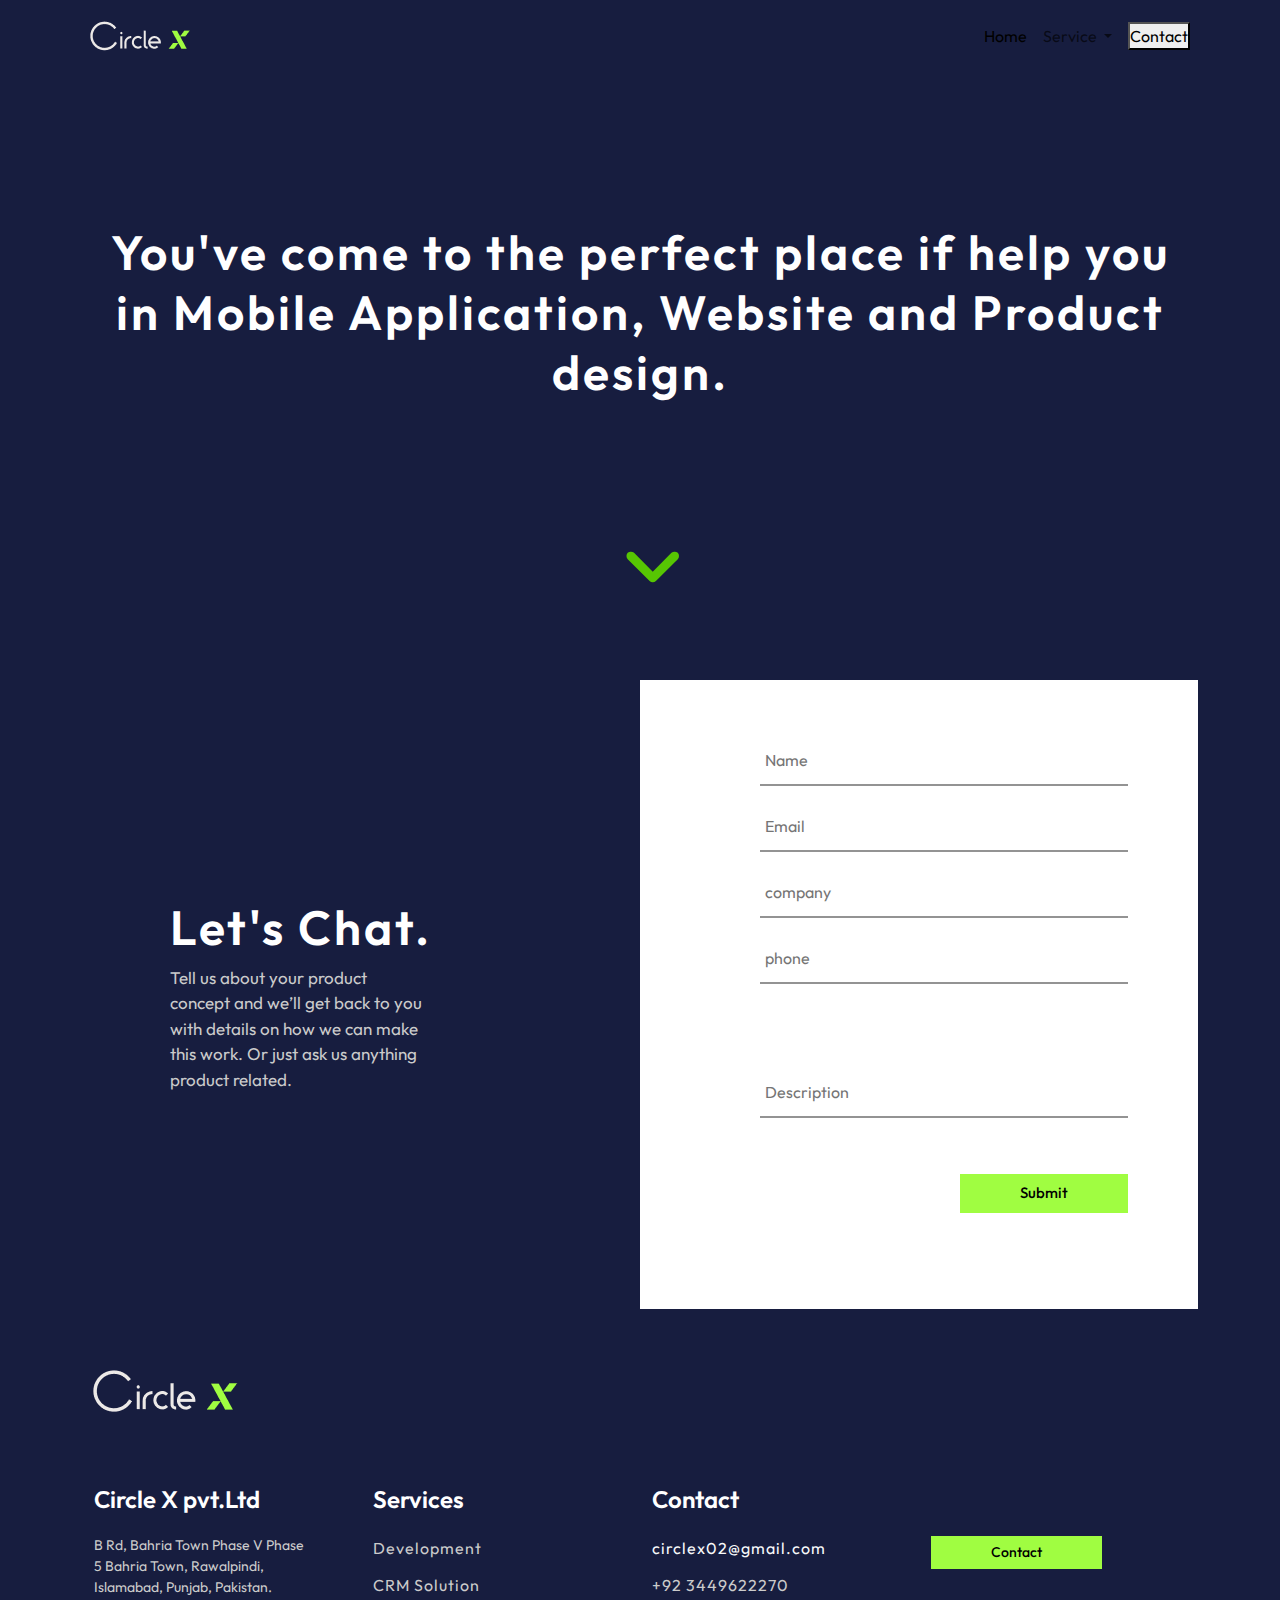
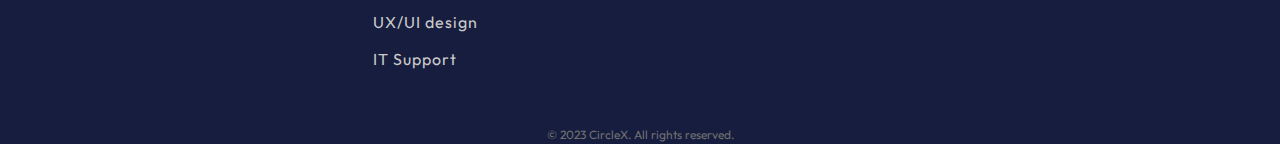
==== contact.html @ 3b0a6707 "first commit" ====
<!DOCTYPE html>
<html lang="en">
    <head>
        <meta charset="UTF-8">
        <meta name="viewport" content="width=device-width, initial-scale=1.0">
        <title>circleX site</title>
        <!-- ********bootstrap********** -->
        <link rel="stylesheet" href="https://cdn.jsdelivr.net/npm/bootstrap@5.3.3/dist/css/bootstrap.min.css">
        <link rel="stylesheet" href="https://cdnjs.cloudflare.com/ajax/libs/font-awesome/6.5.1/css/all.min.css">
        <link rel="preconnect" href="https://fonts.googleapis.com">
        <link rel="preconnect" href="https://fonts.gstatic.com" crossorigin>
        <link rel="stylesheet" href="styles/style.css">
    </head>
    <body>
        <!-- ****header****** -->
        <header id="site-header-2">
            <nav class="navbar navbar-expand-lg bg-body-tertiary">
                <div class="container">
                    <a class="navbar-brand" href="#">
                        <img src="photo/Group 17.png" alt="">
                    </a>
                    <button
                        class="navbar-toggler text-white bg-white"
                        type="button"
                        data-bs-toggle="collapse"
                        data-bs-target="#navbarNav"
                        aria-controls="navbarNav"
                        aria-expanded="false"
                        aria-label="Toggle navigation"
                    >
                        <span class="navbar-toggler-icon"></span>
                    </button>
                    <div class="collapse navbar-collapse " id="navbarNav">
                        <ul class="navbar-nav ms-auto align-items-center">
                            <li class="nav-item">
                                <a class="nav-link active text-md-white" aria-current="page" href="#">Home</a>
                            </li>
                            <li class="nav-item dropdown">
                                <a
                                    class="nav-link dropdown-toggle"
                                    href="#"
                                    role="button"
                                    data-bs-toggle="dropdown"
                                    aria-expanded="false"
                                >
                                    Service
                                </a>
                                <ul class="dropdown-menu mt-2 color-white">
                                    <li>
                                        <a class="dropdown-item" href="#">Action</a>
                                    </li>
                                    <li>
                                        <hr class="dropdown-divider">
                                    </li>
                                    <li>
                                        <a class="dropdown-item" href="#">Another action</a>
                                    </li>
                                    <li>
                                        <hr class="dropdown-divider">
                                    </li>
                                    <li>
                                        <a class="dropdown-item" href="#">Something else here</a>
                                    </li>
                                </ul>
                            </li>
                            <li class="nav-item">
                                <a class="nav-link" href="#">
                                    <button class="Contact-button">Contact</button>
                                </a>
                            </li>
                        </ul>
                    </div>
                </div>
            </nav>
        </header>
        <!-- ***********
        HERO SECTION -->
        <!-- ************ -->
        <section id="hero-2" class="bg-darkblue">
            <div class="container mx-auto hero-content text-center align-center-column ">
                <h1 class="h1-size txt-lg px-lg-4">
                    You've come to the perfect place if help you in Mobile  Application, Website and Product design.
                </h1>
                <div class="h1-div ms-lg-4 pttt-5">
                    <div class="d-flex align-items-center justify-content-center ">
                        <i id="arrow-2" onclick="scrollDown()" class="fa-solid fa-angle-down icon first-icon float-end"></i>
                    </div>
                </div>
            </div>
        </section>


        <section id="hero" class="position-relative">
            <div class="row position-absolute w-100 h-100 top-0 left-0 z-n1">
                <div class="col-12 col-md-12 col-lg-12 bg-blue"></div>
            </div>
            <div class="container mx-auto hero-content-2">
                <div class="row   flex-lg-row">
                    <div class="col-12 col-md-12 col-lg-6  first-col d-flex align-items-center justify-content-center ">
                        <div class="h1-div ms-lg-4">
                            <h1 class="h1-size txt-lg ">
                                Let's Chat.
                            </h1>
                            <p class="txt-small pe-0 pe-lg-5 div-width pb-5  py-5 py-lg-0 ">
                                Tell us about your product concept and we’ll get back to you with details on how we can make this work. Or just ask us anything product related.
                            </p>
                        </div>
                    </div>
                    <div class="col-12 col-md-12 col-lg-6 sec-col position-relative pss-5  p-5 p-lg-5 bg-white">
                        <form action="/action_page.php"> 
                           
                            <input type="text" id="fname" name="fname" placeholder="Name">
                            <input type="text" id="lname" name="lname" placeholder="Email">
                            <input type="text" id="lname" name="lname" placeholder="company">
                            <input type="text" id="lname" name="lname" placeholder="phone">
                            <input type="text" id="lname" name="lname" placeholder="Description" class="ptt-5">

                            <button class="site-button float-md-end  my-5">Submit</button>
                        </form>
                    </div>
                </div>
            </div>
        </section>
        <!-- **************
                       FOOTER
                    **************    -->
        <footer id="footer">
            <div class="container">
                <div class="footer-logo">
                    <img src="photo/footer-logo.png" alt="">
                </div>
                <div class="row py-5">
                    <div class="col-sm-12 col-md-6 col-lg-3 pe-5">
                        <h4 class="py-3">Circle X pvt.Ltd</h4>
                        <p class="pe-2">B Rd, Bahria Town Phase V Phase 5 Bahria Town, Rawalpindi, Islamabad, Punjab, Pakistan.</p>
                    </div>
                    <div class="col-sm-12 col-md-6 col-lg-3">
                        <h4 class="py-3">Services</h4>
                        <div>
                            <span class="pt-0">Development</span>
                            <br>
                            <span>CRM Solution</span>
                            <br>
                            <span>UX/UI design</span>
                            <br>
                            <span>IT Support</span>
                        </div>
                    </div>
                    <div class="col-sm-12 col-md-6 col-lg-3">
                        <h4 class="py-3">Contact</h4>
                        <div>
                            <span class="pt-0 contact-span text-light">circlex02@gmail.com</span>
                            <br>
                            <span>+92 3449622270</span>
                            <br>
                        </div>
                    </div>
                    <div class="col-sm-12 col-md-6 col-lg-3 pt-md-5 ">
                        <button class="Contact-button mt-3">Contact</button>
                    </div>
                </div>
                <div class="copy-write text-center">
                    <p class="copy-p">© 2023 CircleX. All rights reserved.</p>
                </div>
            </footer>
            <script src="https://cdn.jsdelivr.net/npm/bootstrap@5.3.3/dist/js/bootstrap.bundle.min.js"></script>
            <script src="script/scrrpt.js"></script>
        </body>
    </html>
---- styles/style.css ----
@import url("typograpy.css");

@import url('global.css');



* {
    box-sizing: border-box;
    padding: 0;
}

.container-small {
    max-width: 992px;
    padding-inline: 12px;
    margin: 0 auto;
}

.contact-container {
    max-width: 992px;
    padding-inline: 12px;
    margin: 0 auto;
}

.row {
    padding: 0;
    margin: 0;
}

#site-header {
    position: fixed;
    z-index: 9;
    padding: 15px 0;
    width: 100%;
}

.navbar {
    background-color: transparent !important;
}

#site-header a {
    color: white;
    font-size: 17px;
    font-weight: 600;
    padding: 0 15px;

}

.header .links {
    font-size: 17px;
    font-weight: 700;
}

.links-ul {
    color: #171D3F;
}

.navbar-logo {
    display: flex;
    justify-content: center;
    text-align: center;
}

#site-header .Contact-button {
    padding: 8px 40px;
    background-color: #A0FD41;
    border: none;
    font-weight: 500;
    font-size: 15px;

}

.navbar-toggler {
    color: white !important;
}
.color-white a{
    color: #171d3f!important;;
}

/* ****************
   Navbar End
**************** */
.r-100 {
    height: 70vh;
}

#hero .row-2 {
    position: absolute;
}

#hero .bg-blue {
    background-color: #171D3F;
    z-index: 9;
}

.span-blue {
    background-color: #171D3F !important;
}

#hero .hero-content {
    padding: 150px 0 80px 0;
}

.img-1,
.img-2 {
    height: 450px;
    object-fit: scale-down;
}

.img-1,
.img-2,
.span-1,
.span-2,
.sec-icon,
.sec-icon-2 {
    animation-name: animate;
    animation-play-state: running;
    animation-timing-function: linear;
    animation-duration: .3s;
}

@keyframes animate {
    0% {
        opacity: 0;
    }

    100% {
        opacity: 1;
    }
}

#hero .h1-div {
    max-width: 76%;
    /* text-align: cente; */
    font-size: 50px !important;
}

.h1-size {
    font-size: clamp(20px, 8vw, 48px);
    font-weight: 500;
}

.h1-div span {
    color: #A0FD41;
}

.Contact-button2 {
    padding: 15px 60px;
    background-color: #A0FD41;
    border: none;
    font-weight: 500;
    font-size: 19px;
    margin-top: 60px;
}

#site-header {
    background-color: #171D3F;
    box-shadow: rgba(0, 0, 0, 0.25) 0px 14px 28px, rgba(0, 0, 0, 0.22) 0px 10px 10px;
}

#site-header .header-color a {
    color: white;
}

.dropdown-menu a {
    color: black;
}



#hero .photo-icon {
    position: absolute;
    width: 95%;
}

#hero .first-icon {
    font-size: 50px;
    color: #7D90F2;
}

#hero .sec-icon {
    width: 15px;
    height: 15px;
    background-color: #7D90F2;
    display: block;
    border-radius: 50%;
    margin-right: -10px;
}

#hero .sec-icon-2 {
    width: 15px;
    height: 15px;
    background-color: #7D90F2;
    display: block;
    border-radius: 50%;
    margin-right: -10px;
}

/* *************
SECTION 2
888888888888 */
#section-2 {
    border-top: 1px solid white;
    background-color: #171D3F;
    color: white;
    padding: 50px 0;
    text-align: center;

}

#section-2 .heading {
    max-width: 28%;
    font-size: clamp(24px, 5vw, 28px) !important;

}

#section-2 .content {
    max-width: 77%;
    color: #CBCBCB;
}

/* **************
Section 3
****888888888 */
#card-section {
    padding: 80px 0;
}

#card-section .row {}

.card-section-h3 {
    font-weight: 600;
    padding-bottom: 80px;
}

#card-section .card {
    padding: 75px 85px 65px 55px;
    background-color: #E5E9FC;
    width: 100%;
    height: 100%;
}

#card-section .card-body {
    padding: 22px 0;
}

#card-section .card-title {
    font-size: clamp(22px, 5vw, 34px);
    font-family: var(--body);
    color: #55535B;
    font-weight: 600;
    line-height: 42px;
}

#card-section .card-text {
    font-size: clamp(14px, 5vw, 18px);
    color: #939393;
    font-weight: 400;
    padding: 0;
    line-height: 29px;
    letter-spacing: 1px;
}

.card-img-top {
    width: 90px;
}

/* <!-- *************
Section-4
************* --> */
#section-4 {
    border-top: 1px solid white;
    background-color: #171D3F;
    color: white;
    text-align: center;
    padding: 100px 0;
}

#section-4 .heading {
    width: 40%;
    font-size: clamp(24px, 5vw, 28px);

}

#section-4 .content {
    max-width: 77%;
    font-size: clamp(14px, 5vw, 18px);
}

/* <!-- 88888888888
Section-5
88888888888 --> */
#section-5 {
    padding: 30px;

}

#section-5 .s5-col {}

#section-5 .btn {
    padding: 4px 40px;
    background-color: #7D90F2;
    border-radius: 0;
    border: none;
    font-family: var(--btns);
    font-weight: 500;
    font-size: clamp(12px, 5vw, 18px);
    color: white;
    line-height: 28px;

}

#section-5 .heading {
    font-size: clamp(25px, 5vw, 34px);
    font-family: var(--body);
    color: #1D1946;
    padding-top: 80px;
}

#section-5 .content {
    font-family: var(--body);
    font-weight: 400;
    font-size: clamp(14px, 5vw, 18px);
    color: #939393;
    letter-spacing: 1px;
    line-height: 28px;
}

/* <!-- *********
        Section-6
        ********* --> */
#section-6 {
    padding: 80px 0;
    border-top: .3px solid #55535b8e;
    border-bottom: .1px solid #55535b8e;

}

.s6-first-col {}

#section-6 .btn {
    padding: 4px 40px;
    background-color: #57C603;
    border-radius: 0;
    border: none;
    font-family: var(--btns);
    font-weight: 500;
    font-size: clamp(10px, 4vw, 18px);
    color: white;
    line-height: 28px;

}

#section-6 .content {
    font-family: var(--body);
    font-weight: 400;
    font-size: clamp(14px, 5vw, 18px);
    color: #939393;
    letter-spacing: 1px;
    line-height: 28px;
}

/* <!-- 88888888888
Section-7
88888888888 --> */
#section-5 {
    padding: 30px;

}

#section-7 .btn {
    padding: 4px 40px;
    background-color: #FC772E;
    border-radius: 0;
    border: none;
    font-family: var(--btns);
    font-weight: 500;
    font-size: clamp(12px, 5vw, 18px);
    color: white;
    line-height: 28px;

}

#section-7 .heading {
    font-size: clamp(25px, 5vw, 34px);
    font-family: var(--body);
    color: #1D1946;
    padding-top: 80px;
}

#section-7 .content {
    font-family: var(--body);
    font-weight: 400;
    font-size: clamp(14px, 5vw, 18px);
    color: #939393;
    letter-spacing: 1px;
    line-height: 28px;

}

/* *************
Section-8
************* */
#section-8 {
    border-top: 1px solid white;
    background-color: #171D3F;
    color: white;
    text-align: center;
    padding: 100px 0;
}

#section-8 .heading {
    width: 40%;
    font-size: clamp(24px, 5vw, 28px);

}

#section-8 .content {
    max-width: 70%;
    font-size: clamp(14px, 5vw, 18px);
}

#section-8 .mini-card-row {
    margin-top: 180px;
}

#section-8 .cards-container {
    position: relative;
}

#section-8 .border-vertical {
    width: calc(50% + 2rem);
    height: 50%;
    border-right: dashed 3px white;
    position: absolute;
    left: 49.7%;
    top: 0px;
    transform: translateX(-50%);
}

#section-8 .border-vertical-2 {
    width: 50%;
    height: 50%;
    border-left: dashed 3px white;
    position: absolute;
    left: 48.6%;
    bottom: 0;
    transform: translateX(-50%);
}

#section-8 .horizontal-border {
    border-top: dashed 3px white;
    top: 70px;
    width: 50%;
    text-align: center;
    z-index: -1;
    left: 50px;

}

#section-8 .card-one {
    display: flex;
    align-items: center;
    padding: 30px 15px;
    background-color: #E5E9FC;
    border-radius: 10px;
    position: relative;
}

.card-one .card-heading {
    font-family: var(--body);
    font-size: clamp(20px, 4vw, 30px);
    line-height: 41px;
    font-weight: 400;
    color: #55535B;
    text-align: start;
}

.card-one .card-names {
    font-family: var(--body);
    font-weight: 400;
    font-size: clamp(16px, 4vw, 22px);
    letter-spacing: 1px;
    color: #939393;
    text-align: start;
}

#section-8 .circle {
    width: 26px;
    height: 26px;
    border-radius: 50%;
    background-color: #E5E9FC;
    position: absolute;
    padding: 6px;
    left: -13px;
    top: 50%;
    transform: translateY(-50%);
    display: flex;
    align-items: center;
    justify-content: center;
}

#section-8 .circle .dot {
    width: 100%;
    height: 100%;
    display: inline-block;
    border-radius: 50%;
    background-color: #4556BB;
    position: relative;

}


#section-8 .circle-2 {
    width: 26px;
    height: 26px;
    border-radius: 50%;
    background-color: #E5E9FC;
    position: absolute;
    padding: 6px;
    right: 50%;
    top: -13px;
    transform: translateX(50%);
    display: flex;
    align-items: center;
    justify-content: center;
}

#section-8 .dot-2 {
    width: 100%;
    height: 100%;
    display: inline-block;
    border-radius: 50%;
    background-color: #4556BB;
    position: relative;

}

#section-8 .circle-3 {
    width: 26px;
    height: 26px;
    border-radius: 50%;
    background-color: #E5E9FC;
    position: absolute;
    padding: 6px;
    right: -13px;
    top: 50%;
    transform: translateY(-50%);
    display: flex;
    align-items: center;
    justify-content: center;
}

#section-8 .dot-3 {
    width: 100%;
    height: 100%;
    display: inline-block;
    border-radius: 50%;
    background-color: #4556BB;
    position: relative;

}

#section-8 .circle-4 {
    width: 26px;
    height: 26px;
    border-radius: 50%;
    background-color: #E5E9FC;
    position: absolute;
    padding: 6px;
    left: 50%;
    top: -13px;
    transform: translateX(-50%);
    display: flex;
    align-items: center;
    justify-content: center;
}

#section-8 .dot-4 {
    width: 100%;
    height: 100%;
    display: inline-block;
    border-radius: 50%;
    background-color: #4556BB;
    position: relative;

}

#section-8 .circle-6 {
    width: 26px;
    height: 26px;
    border-radius: 50%;
    background-color: #E5E9FC;
    position: absolute;
    padding: 6px;
    right: 51%;
    top: -13px;
    transform: translateX(50%);
    display: flex;
    align-items: center;
    justify-content: center;
}

#section-8 .dot-6 {
    width: 100%;
    height: 100%;
    display: inline-block;
    border-radius: 50%;
    background-color: #4556BB;
    position: relative;

}

/* <!-- *************
        Section-9
        ************* --> */
#section-9 {
    background-color: #171D3F;
    color: white;
    text-align: center;
    padding: 100px 0;
}

#section-9 .heading {
    width: 40%;
    font-size: clamp(24px, 5vw, 28px);
}

/* <!-- *************
Section-10
************* --> */
#section-10 .bg-blue {
    background-color: #171D3F;
    z-index: 9;
}

#section-10 .text {
    font-size: clamp(29px, 5vw, 42px);
    line-height: 67px;
    font-weight: 400;
    font-family: var(--body);
    color: #4556BB;
    padding: 20px 10px;
}



#section-10 .slider-tools {
    /* margin-top: 80px; */
    display: flex;
    align-items: center;
    justify-content: space-between;
}

#section-10 h4 {
    font-family: var(--body);
    font-weight: 600;
    font-size: clamp(14px, 5vw, 24px);
}

#section-10 p {
    font-family: var(--body);
    font-weight: 400;
    font-size: 15px;
}

#section-10 .slider-div {
    padding: 0px 50px;

}

#section-10 .spans {
    display: flex;
    align-items: center;
    justify-content: end;
    padding-left: 5px;
}

#section-10 .spans span {
    display: block;
    margin: 10px 5px;
    width: 10px;
    height: 10px;
    background-color: black;
    border-radius: 50%;
}

#section-10 .arrow-margin {
    transform: translateY(-80px);
    margin-right: 25px;
    background-color: transparent;
}

/* *************
Section-11
************* */
#section-11 {
    padding: 150px 0;
}

.arrows-div {
    width: 100%;
    position: absolute;
    display: flex;
    justify-content: space-between;
    top: 50%;
    z-index: 1;
}

.arrows-div i {
    background-color: skyblue;
    padding: 5px;
}

.slider-left-arrow {
    left: 0;
}

.slider-right-arrow {
    right: 5px;
}

.slider {
    display: flex;
    column-gap: 20px;
    transition: all .4s ease-in-out;
}

#section-11 .avatar-card {
    overflow: hidden;
}

#section-11 .card {
    min-width: 225px;
    border-radius: 20px;
    overflow: hidden;
}

#section-11 .card-img-top {
    width: 100%;
}


#section-11 .card-body {
    background-color: whitesmoke;
}

/**************
Section-12
**************/
#section-12 .s12-content {
    width: 100%;
    background-color: #171D3F;
    margin-bottom: 120px;
    text-align: center;
    display: flex;
    align-items: center;
    flex-direction: column;
    justify-content: center;

}

#section-12 .s12-color {
    background-color: #171D3F;
}

#section-12 .Contact-button {
    padding: 10px 60px;
    background-color: #A0FD41;
    border: none;
    font-weight: 500;
    font-size: clamp(12px, 4vw, 17px);
}

#section-12 h2 {
    color: white;
    font-family: var(--body);
    font-size: clamp(25px, 4vw, 34px);
}

#section-12 p {
    color: white;
    font-family: var(--body);
    font-size: clamp(14px, 4vw, 20px);
}

#section-12 .dev-width {
    width: 530px;
    padding: 45px 0;
}

/* **************
FOOTER
************* */
#footer {
    padding: 50px 0 0px 0;
    background-color: #171D3F;

}

#footer .footer-logo {}

#footer h4 {
    color: white;
    font-size: clamp(18px, 8vw, 24px);
    font-family: var(--body);
    line-height: 23px;
    font-weight: 600;
}

#footer p {
    color: #CBCBCB;
    font-size: clamp(10px, 4vw, 14px);
    font-family: var(--body);
}

#footer span {
    padding: 5px 0;
    color: #CBCBCB;
    font-size: clamp(12px, 5vw, 16px);
    font-family: var(--body);
    line-height: 27px;
    letter-spacing: 1px;
    font-weight: 400;
    display: inline-block;
}

#footer .Contact-button {
    padding: 6px 60px;
    background-color: #A0FD41;
    border: none;
    font-weight: 500;
    font-size: clamp(10px, 4vw, 14px);
}

.copy-write .copy-p {
    font-family: var(--body);
    font-size: clamp(8px, 4vw, 12px) !important;
    color: #717171 !important;
    padding: 0;
    margin: 0;

}

/* _____________________________________________________________________
_____________________________________________________________________
       ---------------page NO 2-----------------------
______________________________________________________________________
______________________________________________________________________ */







/* ++++++++++++++
Hero-Section
+++++++++++++ */
.r-100 {
    height: 70vh;
}

#hero-2 .row-2 {
    position: absolute;
}

#hero-2 .custom-height {
    height: 135%;
}

#hero-2 .bg-blue {
    background-color: #171D3F;
    z-index: 9;
}

.span-blue {
    background-color: #171D3F !important;
}

#hero-2 .hero-content {
    padding: 150px 0 80px 0;
}


#hero-2 .h1-div {
    max-width: 76%;
    /* text-align: cente; */
    font-size: 50px !important;
}

.h1-size {
    font-size: clamp(23px, 5vw, 48px);
    font-weight: 600;
    line-height: 60px;
    letter-spacing: 3px;

}

.h1-div span {
    color: #A0FD41;
}

.Contact-button2 {
    padding: 15px 60px;
    background-color: #A0FD41;
    border: none;
    font-weight: 600;
    font-size: 19px;
    margin: 40px 0;
}

#site-header-2 {
    background-color: #171D3F;
    box-shadow: rgba(0, 0, 0, 0.25) 0px 14px 28px, rgba(0, 0, 0, 0.22) 0px 10px 10px;

}

.header-color a {
    color: white;
}

.dropdown-menu a {
    color: black;
}




#hero-2 .sec-icon {
    width: 15px;
    height: 15px;
    background-color: #7D90F2;
    display: block;
    border-radius: 50%;
    margin-right: -10px;
}

#hero-2 .sec-icon-2 {
    width: 15px;
    height: 15px;
    background-color: #7D90F2;
    display: block;
    border-radius: 50%;
    margin-right: -10px;
}

#arrow-2 {
    color: #57C603;
    font-size: 70px;

}


/* +++++++++++++
p2-SECTION 2
++++++++++++ */
#p2-section-2 {
    border-top: 1px solid white;
    background-color: #171D3F;
    color: white;
    padding: 100px 0;
    text-align: center;

}

#p2-section-2 .heading {
    color: white;
    max-width: 58%;
    font-size: clamp(20px, 4vw, 28px) !important;

}

#p2-section-2 .content {
    max-width: 60%;
    color: #CBCBCB;
}

/* +++++++++++++
p2-SECTION 3
++++++++++++ */
#p2-section-3 {
    border-top: 1px solid white;
    color: white;
    padding: 50px 0;
    text-align: center;

}

#p2-section-3 .heading {
    max-width: 50%;
    color: #171D3F;
    font-size: clamp(20px, 4vw, 34px) !important;
    font-weight: 600;

}

#p2-section-3 .content {
    max-width: 60%;
    color: #939393;
    font-size: clamp(10px, 5vw, 18px);
}

/*++++++++++++
p2-Section-4
++++++++++++++*/
#card-section-2 {
    padding: 80px 0;
}


.card-section-h3 {
    font-weight: 600;
    padding-bottom: 80px;
    width: 60%;
}

#card-section-2 .card {
    padding: 44px 60px 10px 50px;
    background-color: #E5E9FC;
    width: 100%;
    height: 100%;
}

#card-section-2 .card-body {
    padding: 22px 0;
}

#card-section-2 .card-title {
    font-size: clamp(22px, 5vw, 34px);
    font-family: var(--body);
    color: #55535B;
    font-weight: 600;
    line-height: 42px;
}

#card-section-2 .card-text {
    font-size: clamp(14px, 5vw, 18px);
    color: #939393;
    font-weight: 400;
    padding: 0;
    line-height: 29px;
    letter-spacing: 1px;
}

.card-img-top {
    width: 90px;
}

/*+++++++++++++
p2-section-5
+++++++++++++*/

#p2-section-5 {
    font-family: var(--body);
    font-weight: 600;
    line-height: 36px;
    font-size: clamp(12px, 5vw, 28px);
    padding: 120px 0;
}

#p2-section-5 .photo-ul li {
    padding: 6px 0;
    list-style-type: none;
}

#p2-section-5 .languges-names li {
    padding: 8px;
    font-family: var(--body);
    font-weight: 400;
    font-size: clamp(12px, 5vw, 20px);
}

/* _____________________________________________________________________
_____________________________________________________________________
       ---------------page NO 3-----------------------
______________________________________________________________________
______________________________________________________________________ */

/* +++++++++++++
 p-3 Section-2
++++++++++++++ */
.p3-section-2 {
    border-top: 1px solid white;
    color: white;
    padding: 80px 0 !important;
    text-align: center;

}

.l-spacing {
    letter-spacing: 1px;
}

.content-1 {
    max-width: 100%;
    color: #939393;
    font-size: clamp(10px, 5vw, 18px);
}

.div-width{
    max-width: 75%;
}

.pss-5{
    padding-left: 120px!important;
    padding-right: 70px!important;
}
.pxx-5{
    padding: 0 50px;
}
.ptt-5{
    padding-top: 80px!important;
}
.pttt-5{
    padding-top: 120px!important;
}



/* form */
input[type=text] {
    font-family: var(--body);
    color:#939393;
    width: 100%;
    padding: 12px 20px 12px 5px;
    margin: 8px 0;
    box-sizing: border-box;
    border: none;
    border-bottom: 2px solid #939393;
  }
textarea[type=text] {
    font-family: var(--body);
    color:#939393;
    width: 100%;
    padding: 12px 20px;
    margin: 8px 0;
    box-sizing: border-box;
    border: none;
    border-bottom: 2px solid #CBCBCB;
  }




/* 888888888888888888888888888888888
Media Quries
********************************* */
@media only screen and (min-width: 1440px) {
    #section-10 .slider-div {
        margin-top: 100px;
    }
}

#section-10 .slider-tools {
    margin-top: 320px;
}

#hero-2 .h1-div {
    max-width: 76%;
    /* text-align: cente; */
    font-size: 50px !important;
}

#hero-2 .custom-height {
    min-height: 100%;
}

@media only screen and (max-width: 1023px) {
    .container-small {
        max-width: 600px;
    }

    .Contact-button2 {
        padding: 10px 30px;
        font-size: 14px;
    }

    .first-col {
        margin-top: 50px;
    }

    #section-2 .heading {
        max-width: 50%;
    }

    #hero .sec-icon {
        margin-right: 0;
    }

    .h1-size {
        margin-top: 60px;
        width: 100%;
    }

    .card-img-top {
        width: 60px;
    }

    #card-section-2 .card-img-top {
        width: 60px;
    }

    #card-section .card,
    #card-section-2 .card {
        padding: 55px 75px;
    }



    #section-5 .heading {
        padding-top: 0;
    }

    #hero .h1-div {
        max-width: 90%;
    }

    #section-4 .heading {
        width: 80%;
    }

    .s6-first-col {
        padding: 0 70px;
    }

    #section-6 .btn {
        padding: 1px 20px;
    }

    #seciton-8 .horizontal-border {
        display: none;
    }

    #section-8 .border-vertical-2 {
        display: none;
    }

    #section-8 .border-vertical {
        width: 50%;
        height: 100%;
        position: absolute;
        left: 23.8%;
        top: 0px;
        transform: translateX(-50%);
    }

    .card-one img {
        width: 70px
    }

    #section-8 .circle,
    #section-8 .circle-2,
    #section-8 .circle-3,
    #section-8 .circle-4,
    #section-8 .circle-6 {
        top: 0;
        left: 46%;
        transform: translateY(-50%);

    }

    #section-9 {
        padding-bottom: 0;
    }

    #section-9 .heading {
        width: 90%;
    }

    #section-10 .slider-div {
        padding: 100px 15px;
    }

    #section-10 .text {
        line-height: 35px;
    }

    #section-10 .slider-tools {
        margin-top: 100px;
        background-color: white;
        padding: 10px 20px;
        margin-bottom: 30px;
    }

    #section-10 .arrow-margin {
        transform: translateY(-112px);
    }

    /* 
    #section-10 .img-col {
        background-color:#171D3F ;
    } */
    #section-10 .clinet-img {
        padding: 50px 0;
    }

    /* #section-11 .avatar-card{
        flex-direction: column;
    } */
    #section-11 .card {
        min-width: 250px;
        margin-top: 10px;
    }
    /* .pss-5{
        padding-left:40px!important;
        padding-right: 40px!important;
    } */
    .div-width{
        max-width: 100%;
    }


    /* _____________________________________________________________________
_____________________________________________________________________
       ---------------page NO 2-----------------------
______________________________________________________________________
______________________________________________________________________ */
    #hero-2 .hero-content {
        padding: 50px 0 80px 0;
    } 
    #hero-2 .hero-content-2{
        padding: 20px 0 80px 0;
    }


    #hero-2 .h1-div {
        max-width: 91%;
    }

    #hero-2 .h1-size {
        line-height: 45px;
    }

    #hero-2 .custom-height {
        height: 161%;
    }
}

/* _____________________________________________________________________
_____________________________________________________________________
       ---------------page NO 3-----------------------
______________________________________________________________________
______________________________________________________________________ */


/* Mobil secrn */
@media only screen and (max-width: 676px) {

    .first-col {
        margin-top: 50px;
    }

    #section-2 .heading {
        max-width: 50%;
    }

    #section-2 .heading {
        max-width: 70%;
    }

    #card-section .card,
    #card-section-2 .card {
        padding: 20px 35px;
    }

    .card-section-h3 {
        padding-bottom: 20px;
    }

    #section-6 .btn {
        padding: 1px 20px;
    }

    .s6-first-col {
        padding: 0 38px;
    }

    #section-8 .circle,
    #section-8 .circle-2,
    #section-8 .circle-3,
    #section-8 .circle-4,
    #section-8 .circle-6 {
        top: 0;
        left: 43%;
        transform: translateY(-50%);

    }

    #section-8 .heading {
        width: 100%;
    }

    #section-8 .content {
        width: 100%;
    }

    .left-arrow {
        width: 15%;
    }

    .right-arrow {
        width: 15%;
        color: white;
    }

    #section-10 .spans span {
        width: 7px;
        height: 7px;
    }

    #secion-10 .spans {
        margin-left: 10px;
    }

    #section-12 .dev-width {
        width: 258px;
        padding: 45px 0;
    }

    #section-12 .contact-container {
        max-width: 320px;
    }
    .navbar-toggler{
        font-size: 15px;
    }

    /* _____________________________________________________________________
_____________________________________________________________________
       ---------------page NO 2-----------------------
______________________________________________________________________
______________________________________________________________________ */


    #hero-2 .h1-size {
        margin-top: 80px;
        line-height: 30px;
    }

    #hero-2 .custom-height {
        height: 180%;
    }


    /* _____________________________________________________________________
_____________________________________________________________________
              ---------------page NO 3-----------------------
______________________________________________________________________
______________________________________________________________________ */
    .pss-5{
        padding-left:40px!important;
        padding-right: 20px!important;
    }

}
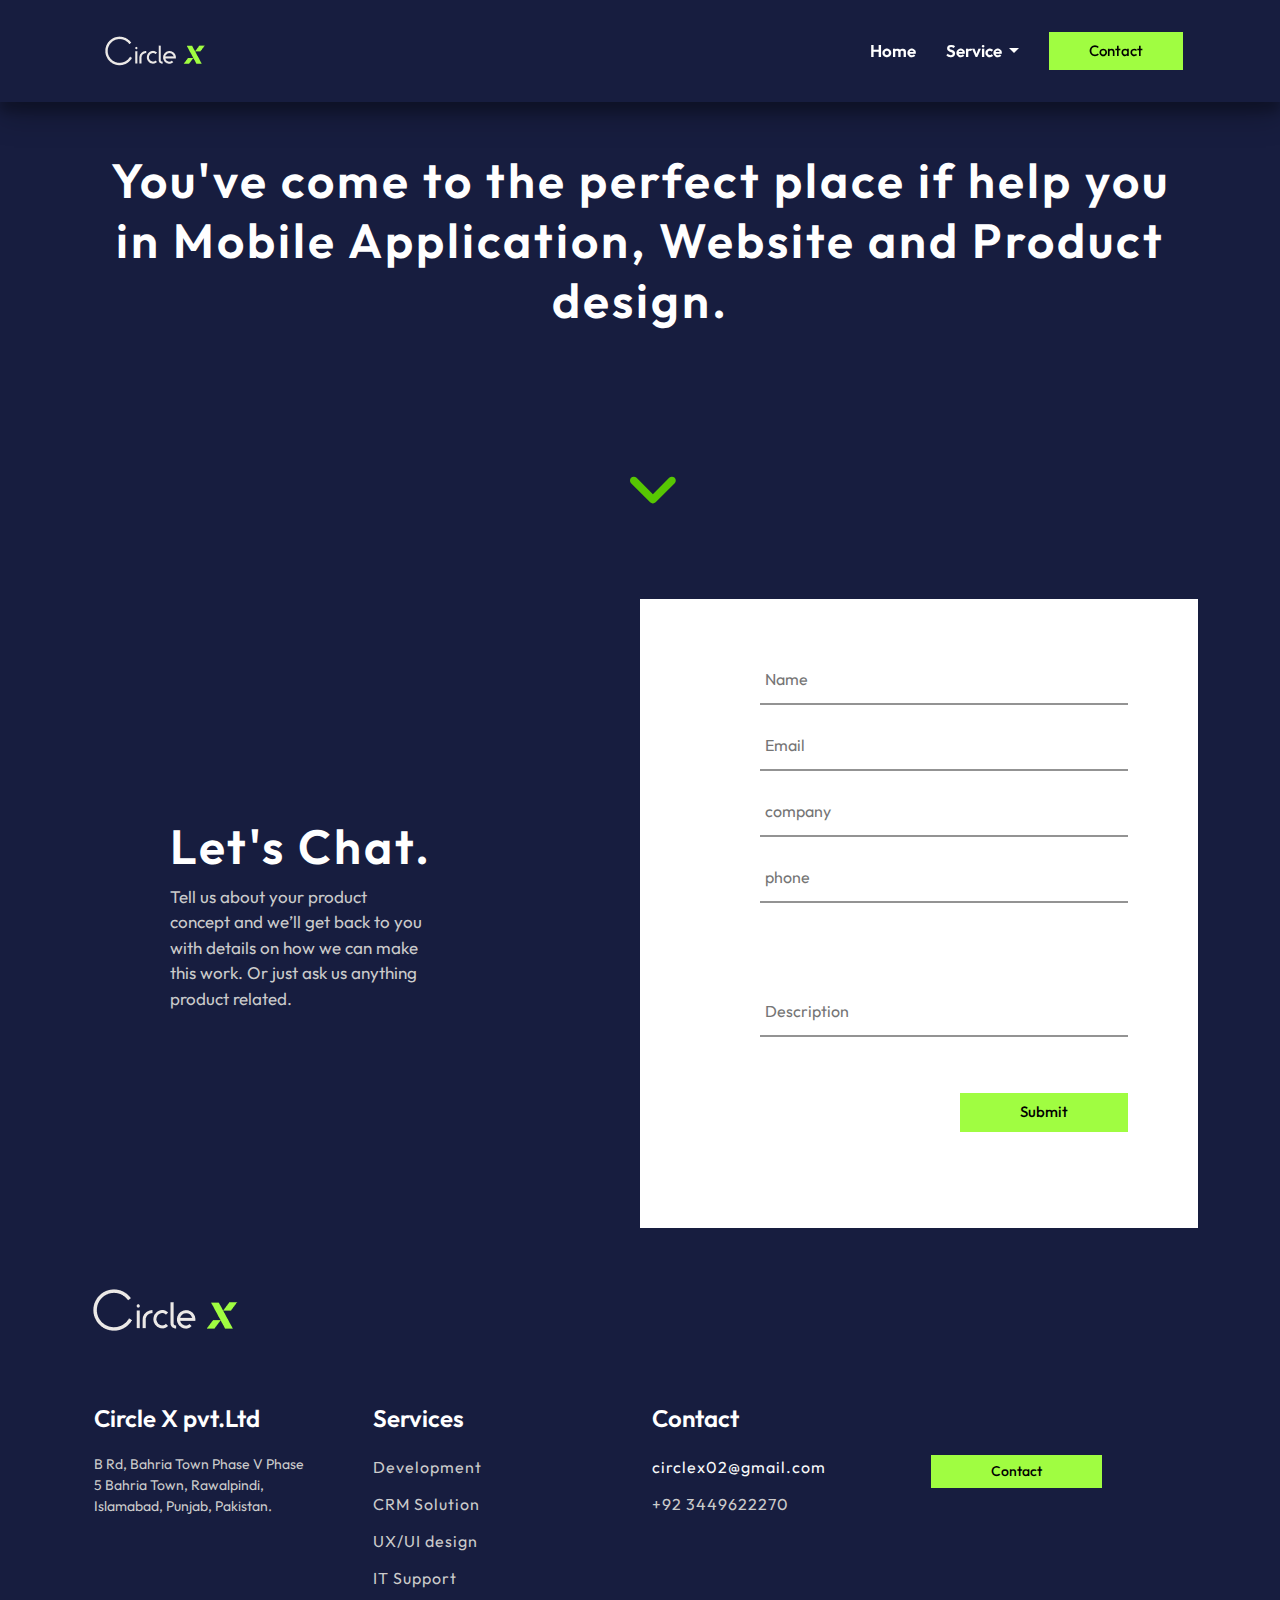
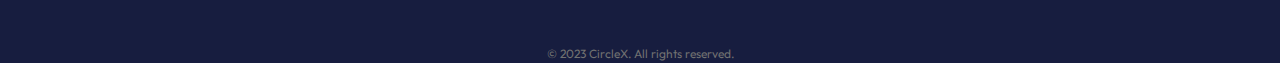
==== commit 9b062af9: "Set Styling a little bit changes" ====
--- a/contact.html
+++ b/contact.html
@@ -13,7 +13,7 @@
     </head>
     <body>
         <!-- ****header****** -->
-        <header id="site-header-2">
+        <header id="site-header">
             <nav class="navbar navbar-expand-lg bg-body-tertiary">
                 <div class="container">
                     <a class="navbar-brand" href="#">
@@ -96,7 +96,7 @@
             </div>
             <div class="container mx-auto hero-content-2">
                 <div class="row   flex-lg-row">
-                    <div class="col-12 col-md-12 col-lg-6  first-col d-flex align-items-center justify-content-center ">
+                    <div class="col-12 col-md-12 col-lg-6  first-col d-flex align-items-center justify-content-lg-center ">
                         <div class="h1-div ms-lg-4">
                             <h1 class="h1-size txt-lg ">
                                 Let's Chat.
--- a/styles/style.css
+++ b/styles/style.css
@@ -41,7 +41,7 @@
     color: white;
     font-size: 17px;
     font-weight: 600;
-    padding: 0 15px;
+    padding: 5px 15px;
 
 }
 
@@ -946,7 +946,7 @@
 
 #arrow-2 {
     color: #57C603;
-    font-size: 70px;
+    font-size: clamp(61px, 5vw ,40px)
 
 }
 
@@ -1164,6 +1164,9 @@
 #hero-2 .custom-height {
     min-height: 100%;
 }
+.content-1{
+    max-width: 100%;
+}
 
 @media only screen and (max-width: 1023px) {
     .container-small {
@@ -1190,6 +1193,7 @@
     .h1-size {
         margin-top: 60px;
         width: 100%;
+        line-height: 30px;
     }
 
     .card-img-top {
@@ -1225,6 +1229,9 @@
 
     #section-6 .btn {
         padding: 1px 20px;
+    }
+    #section-7 .heading{
+        padding-top: 20px;
     }
 
     #seciton-8 .horizontal-border {
@@ -1334,6 +1341,18 @@
     #hero-2 .custom-height {
         height: 161%;
     }
+    #p2-section-2 .content{
+        max-width: 80%;
+    }
+    #p2-section-3 .heading{
+        max-width: 80%;
+    }
+    #p2-section-3 .content{
+        max-width: 80%;
+    }
+    .card-section-h3{
+        width: 100%;
+    }
 }
 
 /* _____________________________________________________________________
@@ -1365,6 +1384,7 @@
 
     .card-section-h3 {
         padding-bottom: 20px;
+        width: 100%;
     }
 
     #section-6 .btn {
@@ -1391,7 +1411,7 @@
     }
 
     #section-8 .content {
-        width: 100%;
+        max-width: 90%;
     }
 
     .left-arrow {
@@ -1438,6 +1458,18 @@
 
     #hero-2 .custom-height {
         height: 180%;
+    }
+    #hero-2 .hero-content {
+        padding: 50px 0 20px 0;
+    } 
+    #p2-section-2 .content{
+        max-width: 80%;
+    }
+    #p2-section-3 .content{
+        max-width: 80%;
+    }
+    #p2-section-3 .heading{
+        max-width: 80%;
     }
 
 
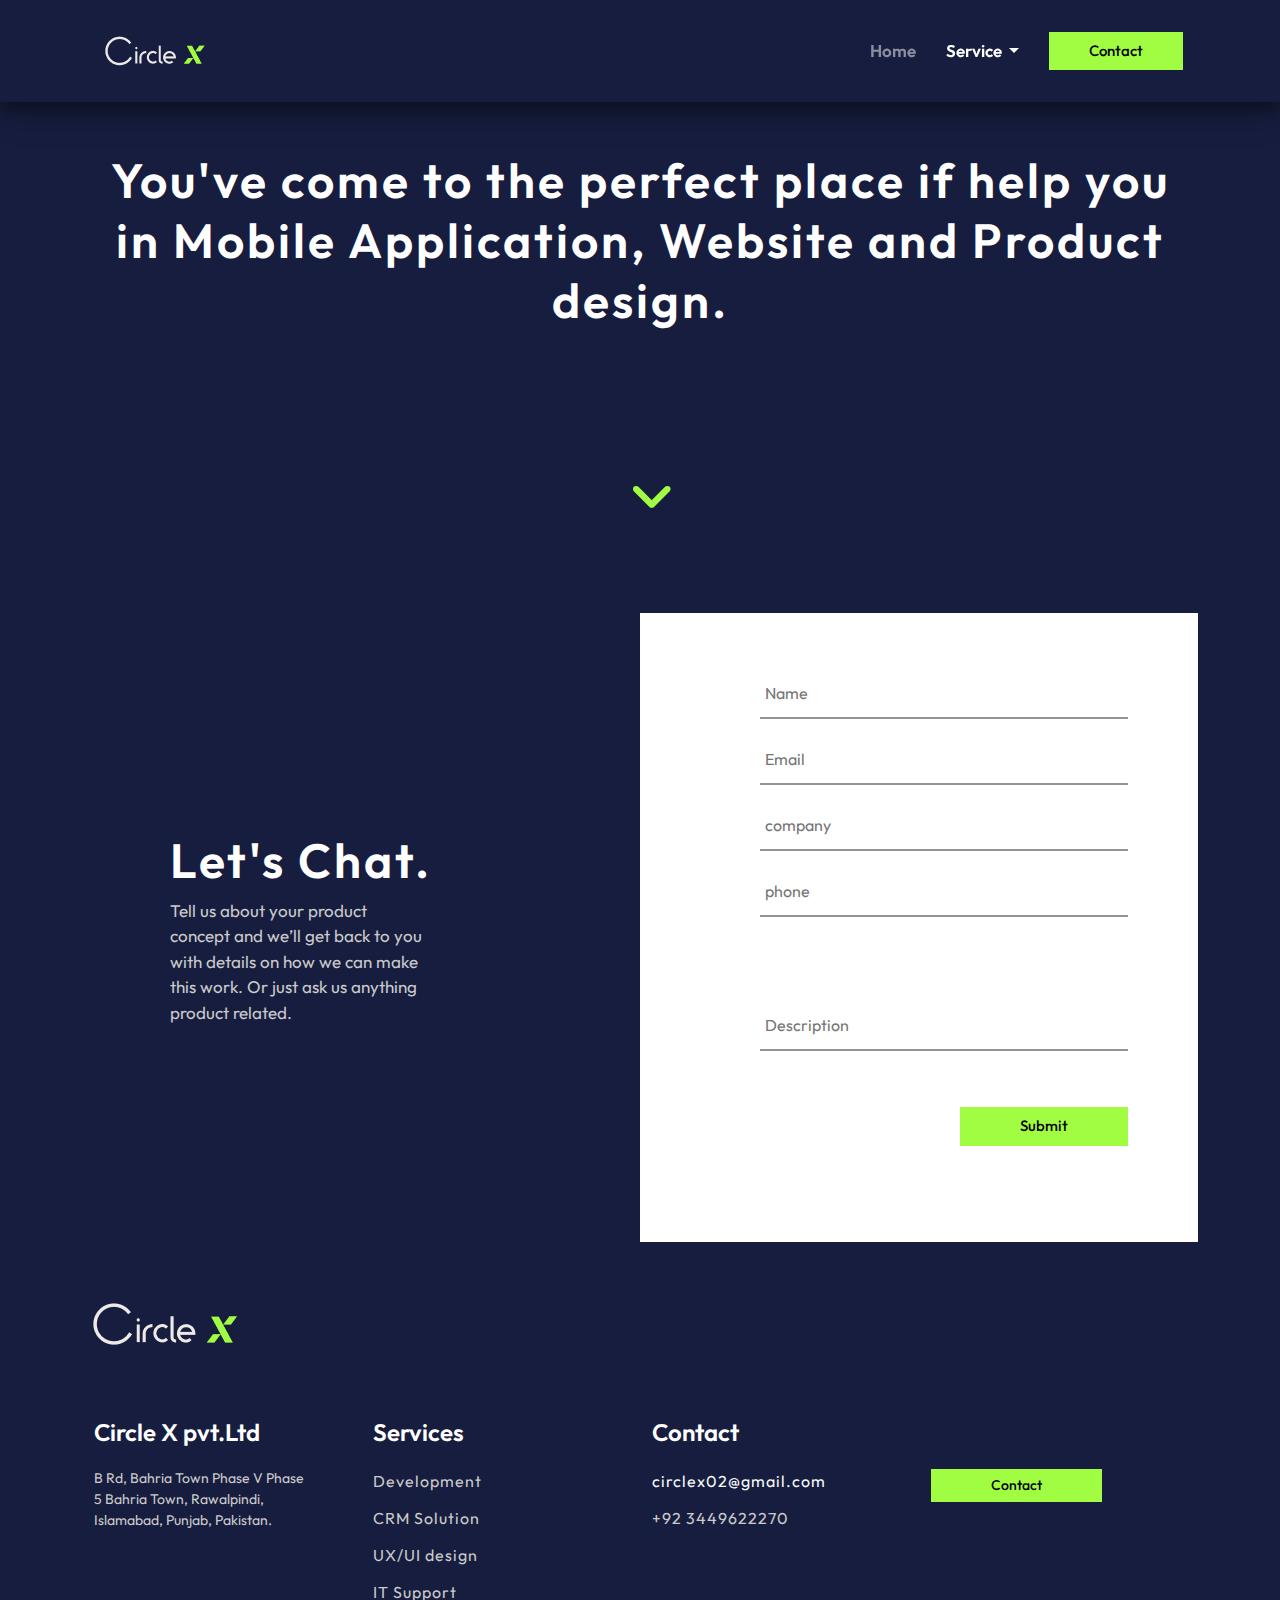
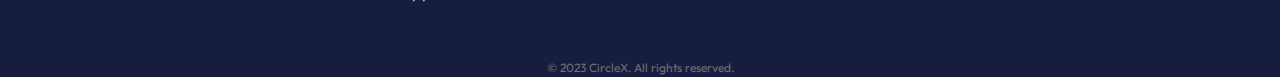
==== commit 2e6e4141: "links setting and actve class" ====
--- a/contact.html
+++ b/contact.html
@@ -33,7 +33,7 @@
                     <div class="collapse navbar-collapse " id="navbarNav">
                         <ul class="navbar-nav ms-auto align-items-center">
                             <li class="nav-item">
-                                <a class="nav-link active text-md-white" aria-current="page" href="#">Home</a>
+                                <a class="nav-link active text-md-white" aria-current="page" href="index.html">Home</a>
                             </li>
                             <li class="nav-item dropdown">
                                 <a
@@ -47,19 +47,25 @@
                                 </a>
                                 <ul class="dropdown-menu mt-2 color-white">
                                     <li>
-                                        <a class="dropdown-item" href="#">Action</a>
+                                        <a class="dropdown-item" href="./service-1.html">Development</a>
                                     </li>
                                     <li>
                                         <hr class="dropdown-divider">
                                     </li>
                                     <li>
-                                        <a class="dropdown-item" href="#">Another action</a>
+                                        <a class="dropdown-item" href="./CRM.html">CRM Solution</a>
                                     </li>
                                     <li>
                                         <hr class="dropdown-divider">
                                     </li>
                                     <li>
-                                        <a class="dropdown-item" href="#">Something else here</a>
+                                        <a class="dropdown-item" href="./ui ux.html">UX/UI Solution</a>
+                                    </li>
+                                    <li>
+                                        <hr class="dropdown-divider">
+                                    </li>
+                                    <li>
+                                        <a class="dropdown-item" href="./IT support.html">IT Support</a>
                                     </li>
                                 </ul>
                             </li>
@@ -83,7 +89,9 @@
                 </h1>
                 <div class="h1-div ms-lg-4 pttt-5">
                     <div class="d-flex align-items-center justify-content-center ">
-                        <i id="arrow-2" onclick="scrollDown()" class="fa-solid fa-angle-down icon first-icon float-end"></i>
+                        <a href="#hero">
+                            <i id="arrow" class="fa-solid fa-angle-down icon first-icon light-green"></i>
+                        </a>
                     </div>
                 </div>
             </div>
@@ -107,14 +115,38 @@
                         </div>
                     </div>
                     <div class="col-12 col-md-12 col-lg-6 sec-col position-relative pss-5  p-5 p-lg-5 bg-white">
-                        <form action="/action_page.php"> 
-                           
-                            <input type="text" id="fname" name="fname" placeholder="Name">
-                            <input type="text" id="lname" name="lname" placeholder="Email">
-                            <input type="text" id="lname" name="lname" placeholder="company">
-                            <input type="text" id="lname" name="lname" placeholder="phone">
-                            <input type="text" id="lname" name="lname" placeholder="Description" class="ptt-5">
-
+                        <form action="/action_page.php">
+                            <input
+                                type="text"
+                                id="fname"
+                                name="fname"
+                                placeholder="Name"
+                            >
+                            <input
+                                type="text"
+                                id="lname"
+                                name="lname"
+                                placeholder="Email"
+                            >
+                            <input
+                                type="text"
+                                id="lname"
+                                name="lname"
+                                placeholder="company"
+                            >
+                            <input
+                                type="text"
+                                id="lname"
+                                name="lname"
+                                placeholder="phone"
+                            >
+                            <input
+                                type="text"
+                                id="lname"
+                                name="lname"
+                                placeholder="Description"
+                                class="ptt-5"
+                            >
                             <button class="site-button float-md-end  my-5">Submit</button>
                         </form>
                     </div>
--- a/styles/style.css
+++ b/styles/style.css
@@ -1,12 +1,15 @@
 @import url("typograpy.css");
 
 @import url('global.css');
-
 
 
 * {
     box-sizing: border-box;
     padding: 0;
+}
+html{
+    scroll-padding-top:90px ;
+    scroll-behavior: smooth;
 }
 
 .container-small {
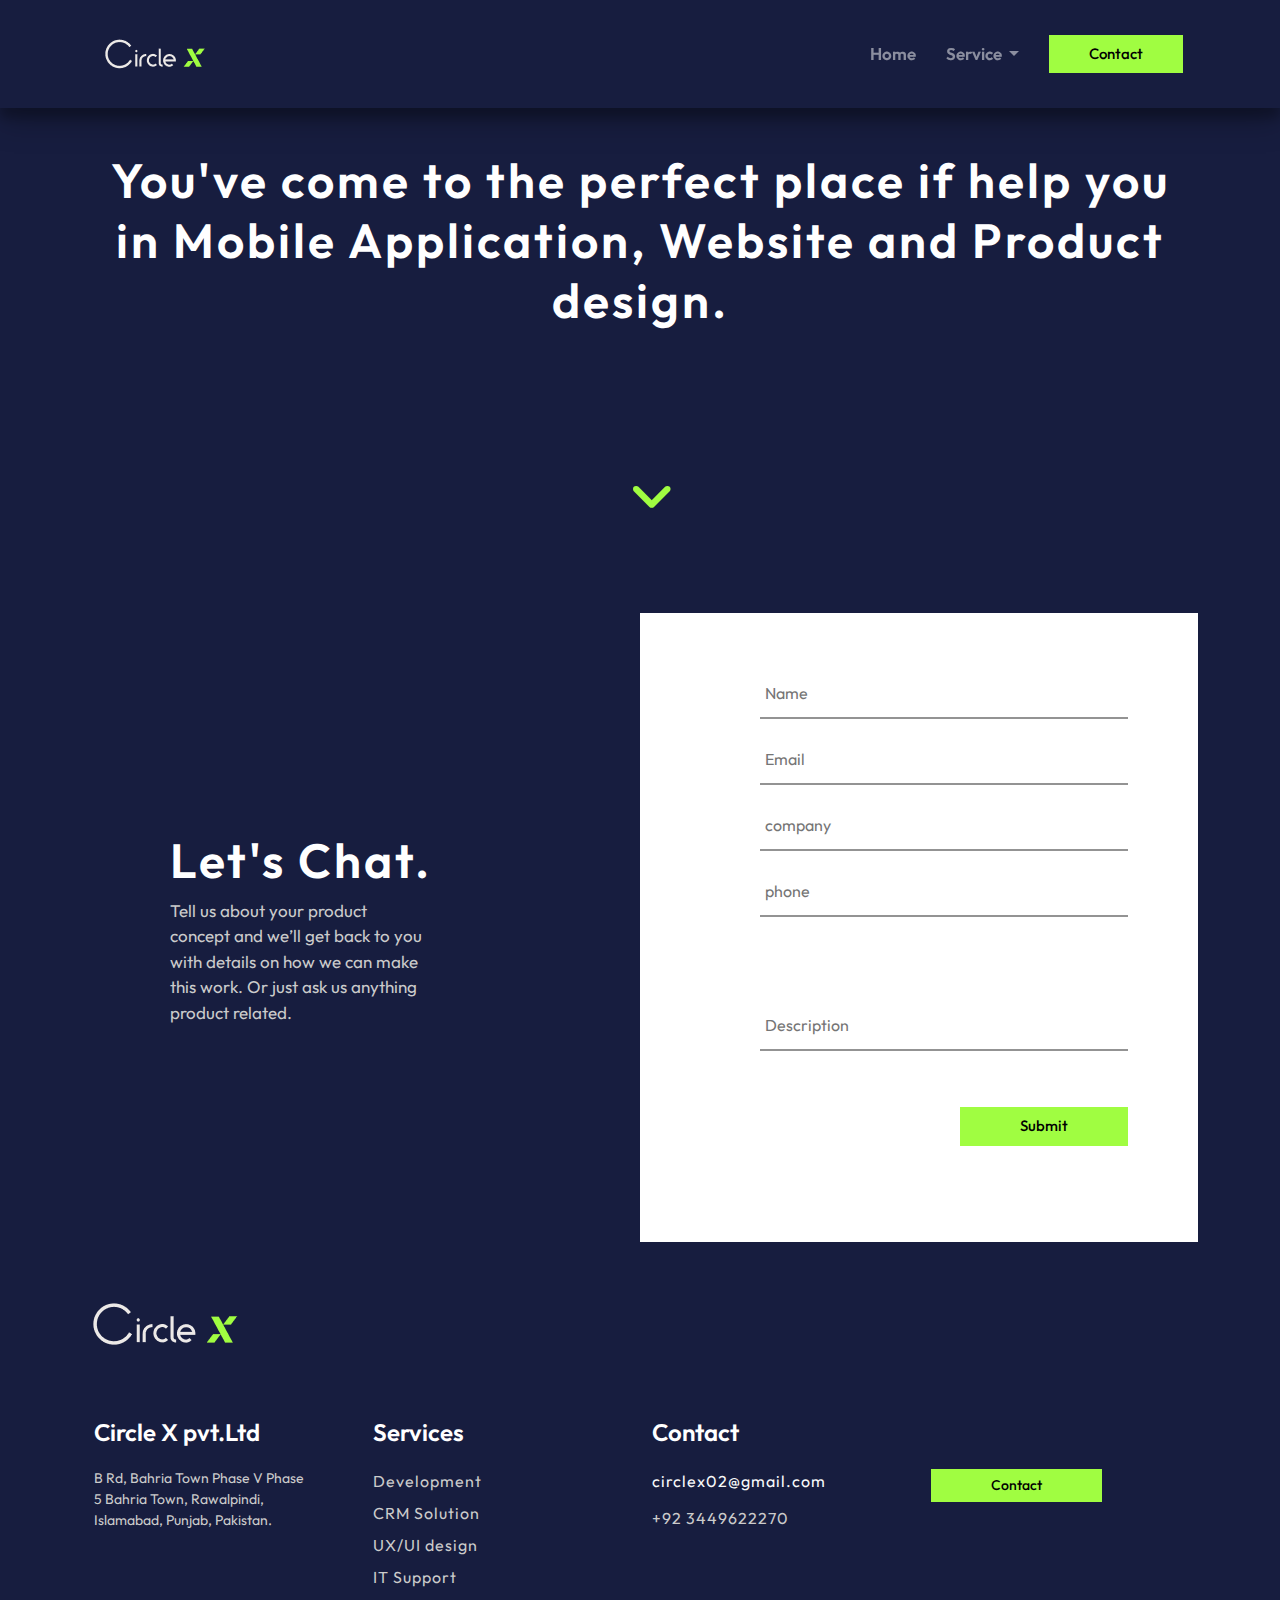
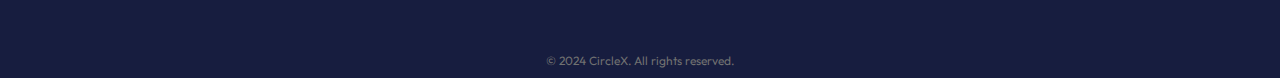
==== commit fa9212e3: "managing the width of heading and content in small scren and link all buttons and logos last toch to" ====
--- a/contact.html
+++ b/contact.html
@@ -16,7 +16,7 @@
         <header id="site-header">
             <nav class="navbar navbar-expand-lg bg-body-tertiary">
                 <div class="container">
-                    <a class="navbar-brand" href="#">
+                    <a class="navbar-brand" href="index.html">
                         <img src="photo/Group 17.png" alt="">
                     </a>
                     <button
@@ -37,7 +37,7 @@
                             </li>
                             <li class="nav-item dropdown">
                                 <a
-                                    class="nav-link dropdown-toggle"
+                                    class="nav-link dropdown-toggle active"
                                     href="#"
                                     role="button"
                                     data-bs-toggle="dropdown"
@@ -70,7 +70,7 @@
                                 </ul>
                             </li>
                             <li class="nav-item">
-                                <a class="nav-link" href="#">
+                                <a class="nav-link" href="contact.html">
                                     <button class="Contact-button">Contact</button>
                                 </a>
                             </li>
@@ -96,8 +96,6 @@
                 </div>
             </div>
         </section>
-
-
         <section id="hero" class="position-relative">
             <div class="row position-absolute w-100 h-100 top-0 left-0 z-n1">
                 <div class="col-12 col-md-12 col-lg-12 bg-blue"></div>
@@ -115,7 +113,7 @@
                         </div>
                     </div>
                     <div class="col-12 col-md-12 col-lg-6 sec-col position-relative pss-5  p-5 p-lg-5 bg-white">
-                        <form action="/action_page.php">
+                        <form>
                             <input
                                 type="text"
                                 id="fname"
@@ -169,13 +167,28 @@
                     <div class="col-sm-12 col-md-6 col-lg-3">
                         <h4 class="py-3">Services</h4>
                         <div>
-                            <span class="pt-0">Development</span>
-                            <br>
-                            <span>CRM Solution</span>
-                            <br>
-                            <span>UX/UI design</span>
-                            <br>
-                            <span>IT Support</span>
+                            <p class="m-0">
+                                <a href="service-1.html">
+                                    <span class="pt-0">Development</span>
+                                </a>
+                            </p>
+                            <p class="m-0">
+                                <a href="CRM.html">
+                                    <span class="pt-0">
+                                        CRM Solution
+                                    </span>
+                                </a>
+                            </p>
+                            <p class="m-0">
+                                <a href="ui ux.html">
+                                    <span class="pt-0">UX/UI design</span>
+                                </a>
+                            </p>
+                            <p class="m-0">
+                                <a href="IT support.html">
+                                    <span class="pt-0">IT Support</span>
+                                </a>
+                            </p>
                         </div>
                     </div>
                     <div class="col-sm-12 col-md-6 col-lg-3">
@@ -188,11 +201,13 @@
                         </div>
                     </div>
                     <div class="col-sm-12 col-md-6 col-lg-3 pt-md-5 ">
-                        <button class="Contact-button mt-3">Contact</button>
+                        <a href="contact.html">
+                            <button class="Contact-button mt-3">Contact</button>
+                        </a>
                     </div>
                 </div>
                 <div class="copy-write text-center">
-                    <p class="copy-p">© 2023 CircleX. All rights reserved.</p>
+                    <p class="copy-p py-2">© 2024 CircleX. All rights reserved.</p>
                 </div>
             </footer>
             <script src="https://cdn.jsdelivr.net/npm/bootstrap@5.3.3/dist/js/bootstrap.bundle.min.js"></script>
--- a/styles/style.css
+++ b/styles/style.css
@@ -7,8 +7,9 @@
     box-sizing: border-box;
     padding: 0;
 }
-html{
-    scroll-padding-top:90px ;
+
+html {
+    scroll-padding-top: 90px;
     scroll-behavior: smooth;
 }
 
@@ -44,7 +45,7 @@
     color: white;
     font-size: 17px;
     font-weight: 600;
-    padding: 5px 15px;
+    padding: 8px 15px;
 
 }
 
@@ -75,8 +76,15 @@
 .navbar-toggler {
     color: white !important;
 }
-.color-white a{
-    color: #171d3f!important;;
+
+.color-white a {
+    color: #171d3f !important;
+}
+
+.dropdown-item.active-sub {
+    background-color: #171d3f;
+    color: white !important;
+
 }
 
 /* ****************
@@ -98,6 +106,9 @@
 .span-blue {
     background-color: #171D3F !important;
 }
+.span-active{
+    background-color: #7d91f27e!important;
+}
 
 #hero .hero-content {
     padding: 150px 0 80px 0;
@@ -114,7 +125,8 @@
 .span-1,
 .span-2,
 .sec-icon,
-.sec-icon-2 {
+.sec-icon-2,
+.row {
     animation-name: animate;
     animation-play-state: running;
     animation-timing-function: linear;
@@ -279,7 +291,7 @@
 }
 
 #section-4 .heading {
-    width: 40%;
+    max-width: 40%;
     font-size: clamp(24px, 5vw, 28px);
 
 }
@@ -293,7 +305,7 @@
 Section-5
 88888888888 --> */
 #section-5 {
-    padding: 30px;
+    padding: 30px 15px;
 
 }
 
@@ -366,7 +378,7 @@
 Section-7
 88888888888 --> */
 #section-5 {
-    padding: 30px;
+    padding: 30px 15px;
 
 }
 
@@ -648,7 +660,6 @@
 
 
 #section-10 .slider-tools {
-    /* margin-top: 80px; */
     display: flex;
     align-items: center;
     justify-content: space-between;
@@ -663,7 +674,7 @@
 #section-10 p {
     font-family: var(--body);
     font-weight: 400;
-    font-size: 15px;
+    font-size: clamp(10px, 4vw, 14px);
 }
 
 #section-10 .slider-div {
@@ -685,12 +696,19 @@
     height: 10px;
     background-color: black;
     border-radius: 50%;
+    opacity: 0.5;
+}
+
+#section-10 .spans span.active {
+    opacity: 1;
 }
 
 #section-10 .arrow-margin {
-    transform: translateY(-80px);
-    margin-right: 25px;
     background-color: transparent;
+}
+
+#section-10 .arrow-margin div {
+    bottom: 14px;
 }
 
 /* *************
@@ -949,8 +967,7 @@
 
 #arrow-2 {
     color: #57C603;
-    font-size: clamp(61px, 5vw ,40px)
-
+    font-size: clamp(61px, 5vw, 40px)
 }
 
 
@@ -1100,22 +1117,25 @@
     font-size: clamp(10px, 5vw, 18px);
 }
 
-.div-width{
+.div-width {
     max-width: 75%;
 }
 
-.pss-5{
-    padding-left: 120px!important;
-    padding-right: 70px!important;
-}
-.pxx-5{
+.pss-5 {
+    padding-left: 120px !important;
+    padding-right: 70px !important;
+}
+
+.pxx-5 {
     padding: 0 50px;
 }
-.ptt-5{
-    padding-top: 80px!important;
-}
-.pttt-5{
-    padding-top: 120px!important;
+
+.ptt-5 {
+    padding-top: 80px !important;
+}
+
+.pttt-5 {
+    padding-top: 120px !important;
 }
 
 
@@ -1123,24 +1143,25 @@
 /* form */
 input[type=text] {
     font-family: var(--body);
-    color:#939393;
+    color: #939393;
     width: 100%;
     padding: 12px 20px 12px 5px;
     margin: 8px 0;
     box-sizing: border-box;
     border: none;
     border-bottom: 2px solid #939393;
-  }
+}
+
 textarea[type=text] {
     font-family: var(--body);
-    color:#939393;
+    color: #939393;
     width: 100%;
     padding: 12px 20px;
     margin: 8px 0;
     box-sizing: border-box;
     border: none;
     border-bottom: 2px solid #CBCBCB;
-  }
+}
 
 
 
@@ -1155,7 +1176,8 @@
 }
 
 #section-10 .slider-tools {
-    margin-top: 320px;
+    /* margin-top: 320px; */
+    width: 100%;
 }
 
 #hero-2 .h1-div {
@@ -1167,7 +1189,8 @@
 #hero-2 .custom-height {
     min-height: 100%;
 }
-.content-1{
+
+.content-1 {
     max-width: 100%;
 }
 
@@ -1233,7 +1256,8 @@
     #section-6 .btn {
         padding: 1px 20px;
     }
-    #section-7 .heading{
+
+    #section-7 .heading {
         padding-top: 20px;
     }
 
@@ -1286,15 +1310,10 @@
     }
 
     #section-10 .slider-tools {
-        margin-top: 100px;
         background-color: white;
         padding: 10px 20px;
-        margin-bottom: 30px;
-    }
-
-    #section-10 .arrow-margin {
-        transform: translateY(-112px);
-    }
+    }
+
 
     /* 
     #section-10 .img-col {
@@ -1311,24 +1330,26 @@
         min-width: 250px;
         margin-top: 10px;
     }
+
     /* .pss-5{
         padding-left:40px!important;
         padding-right: 40px!important;
     } */
-    .div-width{
+    .div-width {
         max-width: 100%;
     }
 
 
     /* _____________________________________________________________________
-_____________________________________________________________________
+    _____________________________________________________________________
        ---------------page NO 2-----------------------
 ______________________________________________________________________
 ______________________________________________________________________ */
     #hero-2 .hero-content {
         padding: 50px 0 80px 0;
-    } 
-    #hero-2 .hero-content-2{
+    }
+
+    #hero-2 .hero-content-2 {
         padding: 20px 0 80px 0;
     }
 
@@ -1344,16 +1365,20 @@
     #hero-2 .custom-height {
         height: 161%;
     }
-    #p2-section-2 .content{
+
+    #p2-section-2 .content {
         max-width: 80%;
     }
-    #p2-section-3 .heading{
+
+    #p2-section-3 .heading {
         max-width: 80%;
     }
-    #p2-section-3 .content{
+
+    #p2-section-3 .content {
         max-width: 80%;
     }
-    .card-section-h3{
+
+    .card-section-h3 {
         width: 100%;
     }
 }
@@ -1368,6 +1393,18 @@
 /* Mobil secrn */
 @media only screen and (max-width: 676px) {
 
+    .margin-auto{
+        margin: auto;
+    }
+    .w--100{
+        max-width: 100%!important;
+    } 
+    .center{
+        text-align: center;
+    }
+    .white--{
+        color: white!important;
+    }
     .first-col {
         margin-top: 50px;
     }
@@ -1395,7 +1432,11 @@
     }
 
     .s6-first-col {
-        padding: 0 38px;
+        padding: 0 20px;
+    }
+    .img-1{
+        height:450px;
+        object-fit: scale-down;
     }
 
     #section-8 .circle,
@@ -1431,6 +1472,15 @@
         height: 7px;
     }
 
+    #section-10 .arrow-margin div {
+        bottom: 14px;
+        right: 20px !important;
+    }
+
+    #section-10 .slider-tools div {
+        transform: translate(0px, 0px);
+    }
+
     #secion-10 .spans {
         margin-left: 10px;
     }
@@ -1443,7 +1493,8 @@
     #section-12 .contact-container {
         max-width: 320px;
     }
-    .navbar-toggler{
+
+    .navbar-toggler {
         font-size: 15px;
     }
 
@@ -1462,16 +1513,20 @@
     #hero-2 .custom-height {
         height: 180%;
     }
+
     #hero-2 .hero-content {
-        padding: 50px 0 20px 0;
-    } 
-    #p2-section-2 .content{
+        padding: 50px 15px 20px 15px;
+    }
+
+    #p2-section-2 .content {
         max-width: 80%;
     }
-    #p2-section-3 .content{
+
+    #p2-section-3 .content {
         max-width: 80%;
     }
-    #p2-section-3 .heading{
+
+    #p2-section-3 .heading {
         max-width: 80%;
     }
 
@@ -1481,9 +1536,9 @@
               ---------------page NO 3-----------------------
 ______________________________________________________________________
 ______________________________________________________________________ */
-    .pss-5{
-        padding-left:40px!important;
-        padding-right: 20px!important;
+    .pss-5 {
+        padding-left: 40px !important;
+        padding-right: 20px !important;
     }
 
 }